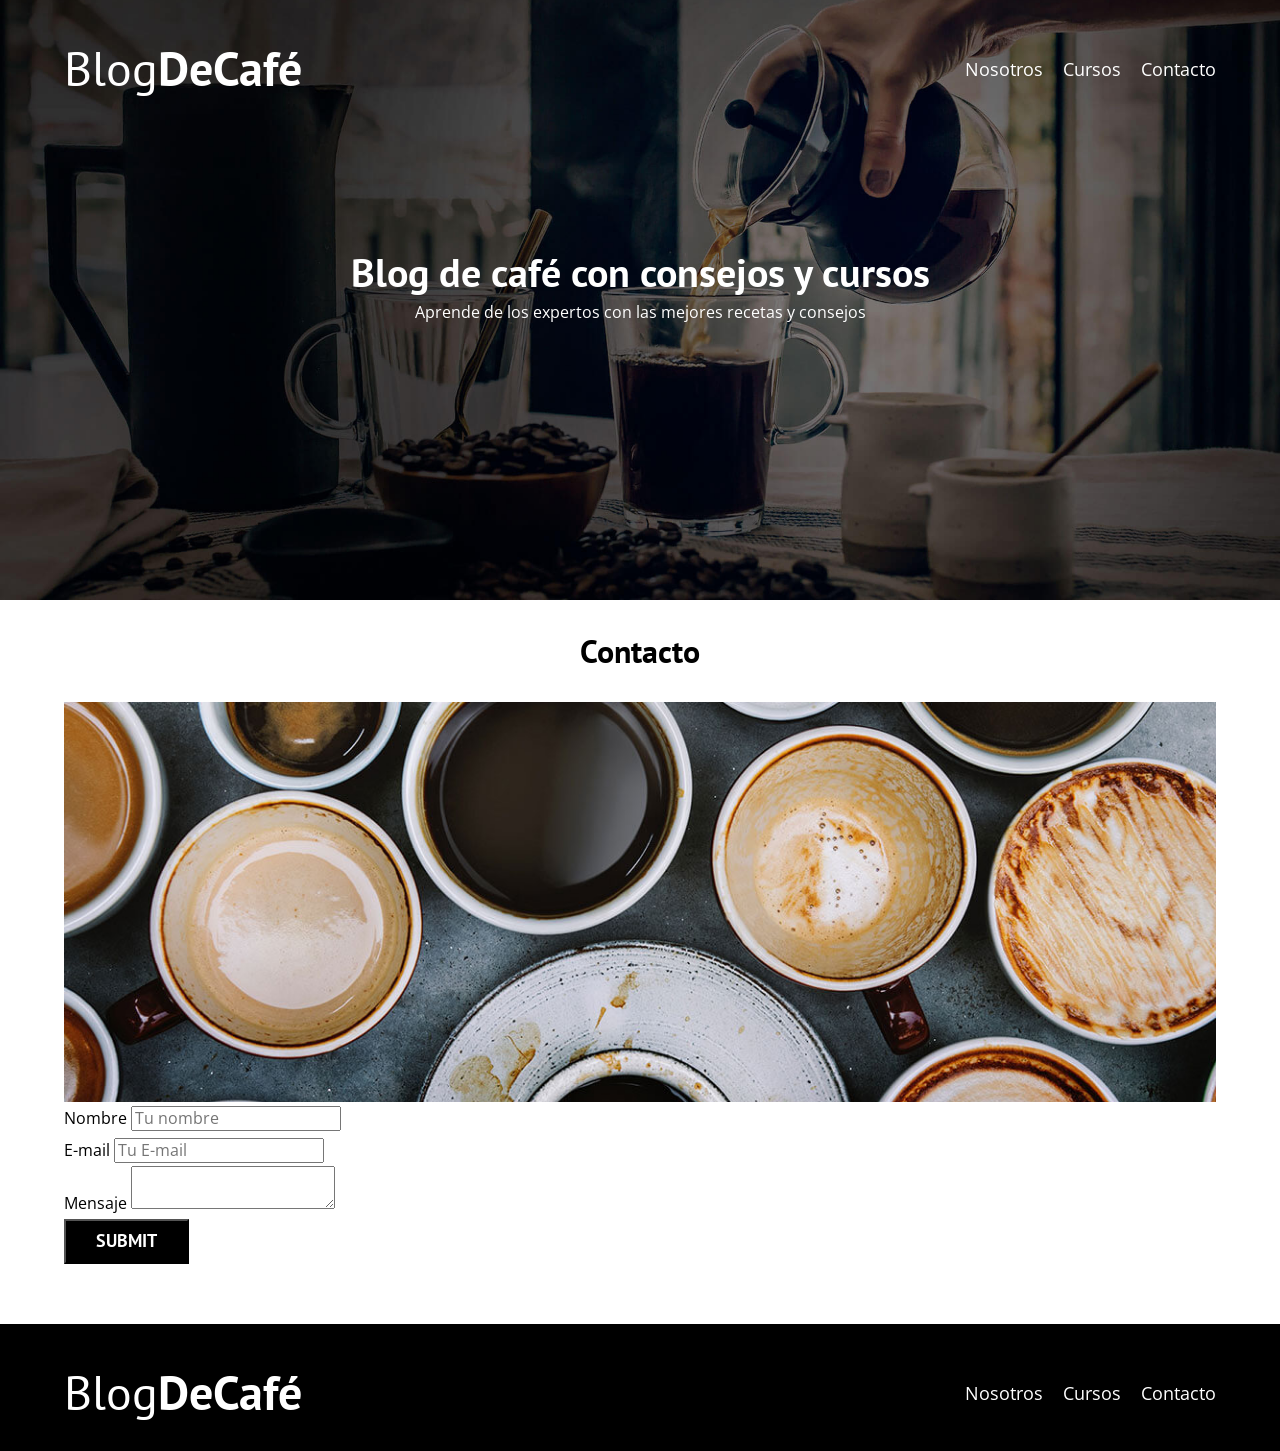
==== contacto.html @ 00d2a70d "HTML para la página de Contacto" ====
<!DOCTYPE html>
<html lang="en">
<head>
    <meta charset="UTF-8">
    <meta name="viewport" content="width=device-width, initial-scale=1.0">
    <title>BlogDeCafé</title>
    <link rel="stylesheet" href="css/normalize.css">
    <link rel="preconnect" href="https://fonts.googleapis.com">
    <link rel="preconnect" href="https://fonts.gstatic.com" crossorigin>
    <link href="https://fonts.googleapis.com/css2?family=Open+Sans&family=PT+Sans:wght@400;700&display=swap" rel="stylesheet">
    <link rel="stylesheet" href="css/style.css">
</head>
<body>
    
    <header class="header">
        <div class="contenedor">
            <div class="barra">
                <div class="logo" href="index.html">
                    <h1 class="logo__nombre no-margin centrar-texto">Blog<span class="logo__bold">DeCafé</span></h1>
                </div>
                <nav class="navegacion">
                    <a href="nosotros.html" class="navegacion__enlace">Nosotros</a>
                    <a href="cursos.html" class="navegacion__enlace">Cursos</a>
                    <a href="contacto.html" class="navegacion__enlace">Contacto</a>    
                </nav>
            </div>
        </div>

        <div class="header__texto">
            <h2 class="no-margin">Blog de café con consejos y cursos</h2>
            <p class="no-margin">Aprende de los expertos con las mejores recetas y consejos</p>
        </div>
    </header>

    <main class="contenedor">
        <h3 class="centrar-texto">Contacto</h3>

        <div class="contacto-bg"></div>
        
        <form class="formulario">
            <div class="campo">
                <label for="nombre">Nombre</label>
                <input type="text" placeholder="Tu nombre" id="nombre">
            </div>
            <div class="campo">
                <label for="email">E-mail</label>
                <input type="email" placeholder="Tu E-mail" id="email">
            </div>
            <div class="campo">
                <label for="mensaje">Mensaje</label>
                <textarea id="mensaje"></textarea>  
            </div>
            <div class="campo">
                <input type="submit" class="boton boton--primario">
            </div>
        </form>
    </main>

    <footer class="footer">
        <div class="contenedor">
            <div class="barra">
                <div class="logo" href="index.html">
                    <h1 class="logo__nombre no-margin centrar-texto">Blog<span class="logo__bold">DeCafé</span></h1>
                </div>
                <nav class="navegacion">
                    <a href="nosotros.html" class="navegacion__enlace">Nosotros</a>
                    <a href="cursos.html" class="navegacion__enlace">Cursos</a>
                    <a href="contacto.html" class="navegacion__enlace">Contacto</a>    
                </nav>
            </div>
        </div>
    </footer>

</body>
</html>
---- css/style.css ----
:root {
    --fuenteHeading: 'PT Sans', sans-serif;
    --fuenteParrafos: 'Open Sans', sans-serif;

    --primario: #784D3C;
    --gris: #e1e1e1;
    --blanco: #ffffff;
    --negro: #000000;
}

html {
    box-sizing: border-box; /* Hacer que el padding, border, etc., no afecte el ancho de los elementos */
    font-size: 62.5%; /* 1 rem = 10px */
}
*, *:before, *:after {
    box-sizing: inherit; /* inherit hereda las características del elemento padre html, además puede heredar de otro selector */
}

body {
    font-family: var(--fuenteParrafos);
    font-size: 1.6rem;
    line-height: 2;
}

/** Globales **/
.contenedor {
/*     max-width: 120rem;
    width: 90%; */
    width: min(90%, 120rem);/* Produce el mismo efecto que max-width: 120rem; width: 90%; */
    margin: 0 auto;/* Centrar horizontalmente */
}

a {
    text-decoration: none;/* Quitar el subrayado a los enlaces */
}

h1, h2, h3, h4 {/* Sistema de headings */
    font-family: var(--fuenteHeading);
    line-height: 1.2;
}
h1 {
    font-size: 4.8rem;
}
h2 {
    font-size: 4rem;
}
h3 {
    font-size: 3.2rem;
}
h4 {
    font-size: 2.8rem;
}

img {
    max-width: 100%;
}

/** Utilidades **/
.no-margin {/* Clase para eliminar el margen que por default aplica el navegador */
    margin: 0;
}
.no-padding {/* Clase para eliminar el padding que por default aplica el navegador */
    padding: 0;
}
.centrar-texto {
    text-align: center;
}

/** Header **/
.header {
    background-image: url(../img/banner.jpg);
    height: 60rem;
    background-size: cover; /* Hacer que la imagen de fondo cubra todo el contenedor */
    background-repeat: no-repeat; /* Evitar que la imagen de fondo se repita */
    background-position: center center; /* Centrar la imagen de fondo, Primer valor para alinear horizontalmente, segundo para alinear verticalmente */
}

.header__texto {
    text-align: center;
    color: var(--blanco);
    margin-top: 5rem;
}

@media (min-width: 768px) {
    .header__texto {
        margin-top: 15rem;
    }
}

.barra {
    padding-top: 4rem;
}

@media (min-width: 768px) {
   .barra {
    display: flex;
    justify-content: space-between;
    align-items: center;
   }
}

.logo {
    color: var(--blanco);
}
.logo__nombre {
    font-weight: 400;
}
.logo__bold {
    font-weight: 700;
}

@media (min-width: 768px) {
    .navegacion {
        display: flex;
        gap: 2rem;
    }
}

.navegacion__enlace {
    display: block;
    text-align: center;
    font-size: 1.8rem;
    color: var(--blanco);
}

@media (min-width: 768px) {
    .contenido-principal{
        display: grid;
        grid-template-columns: 2fr 1fr;
        column-gap: 4rem;
    }
}

.entrada {
    border-bottom: 1px solid var(--gris);  
    margin-bottom: 2rem; 
}

.entrada:last-of-type {
    border: none;
    margin-bottom: 0;
}

.boton {
    display: block;
    font-family: var(--fuenteHeading);
    color: var(--blanco);
    text-align: center;
    padding: 1rem 3rem;
    font-size: 1.8rem;
    text-transform: uppercase;
    font-weight: 700;
    margin-bottom: 2rem;
}

@media (min-width: 768px) {
    .boton {
        display: inline-block;
    }
}

.boton--primario {
    background-color: var(--negro);
}

.boton--secundario {
    background-color: var(--primario);
}

.cursos {
    list-style: none
}

.widget-curso {
    border-bottom: 1px solid var(--gris);
    margin-bottom: 2rem;
}

.widget-curso:last-of-type {
    border: none;
    margin-bottom: 0;
}

.widget-curso__label,
.curso__label {
    font-family: var(--fuenteHeading);
    font-weight: 700;/* El valor puede ser 700 o bold */
}

.widget-curso__info,
.curso__info {
    font-weight: 400;/* El valor puede ser 400 o normal */
}

.widget-curso__label,
.widget-curso__info,
.curso__label,
.curso__info {
    font-size: 2rem;
}

/** Footer **/
.footer {
    background-color: var(--negro);
    padding-bottom: 3rem;
    margin-top: 4rem;
}

/* Sobre Nosotros */
@media (min-width: 768px) {
/*     .sobre-nosotros {
        display: flex;
        gap: 2rem;
    }

    .sobre-nosotros__imagen,
    .sobre-nosotros__texto {
        flex-basis: 50%;
    } */

    .sobre-nosotros {
        display: grid;
        grid-template-columns: repeat(2, 1fr);
        column-gap: 2rem;
    }

/*     .sobre-nosotros {
        display: flex;
        justify-content: space-between;
    }

    .sobre-nosotros__imagen,
    .sobre-nosotros__texto {
        flex-basis: calc(50% - 1rem);
    }    */

/*     .sobre-nosotros {
        display: flex;
        justify-content: space-between;
    }

    .sobre-nosotros__imagen{
        flex: 0 0 calc(50% - 1rem);
    }
    .sobre-nosotros__texto {
        flex: 0 0 calc(50% - 1rem);
    } */  
}

.curso {
    padding: 3rem 0;
    border-bottom: 1px solid var(--gris);
}

@media (min-width: 768px) {
    .curso {
        display: grid;
        grid-template-columns: 1fr 2fr;
        column-gap: 2rem;
    }
}

.curso:last-of-type {
    border: none;
}

/* Contacto */
.contacto-bg {
    background-image: url(../img/contacto.jpg);
    height: 40rem;
    background-size: cover;
    background-repeat: no-repeat;
}
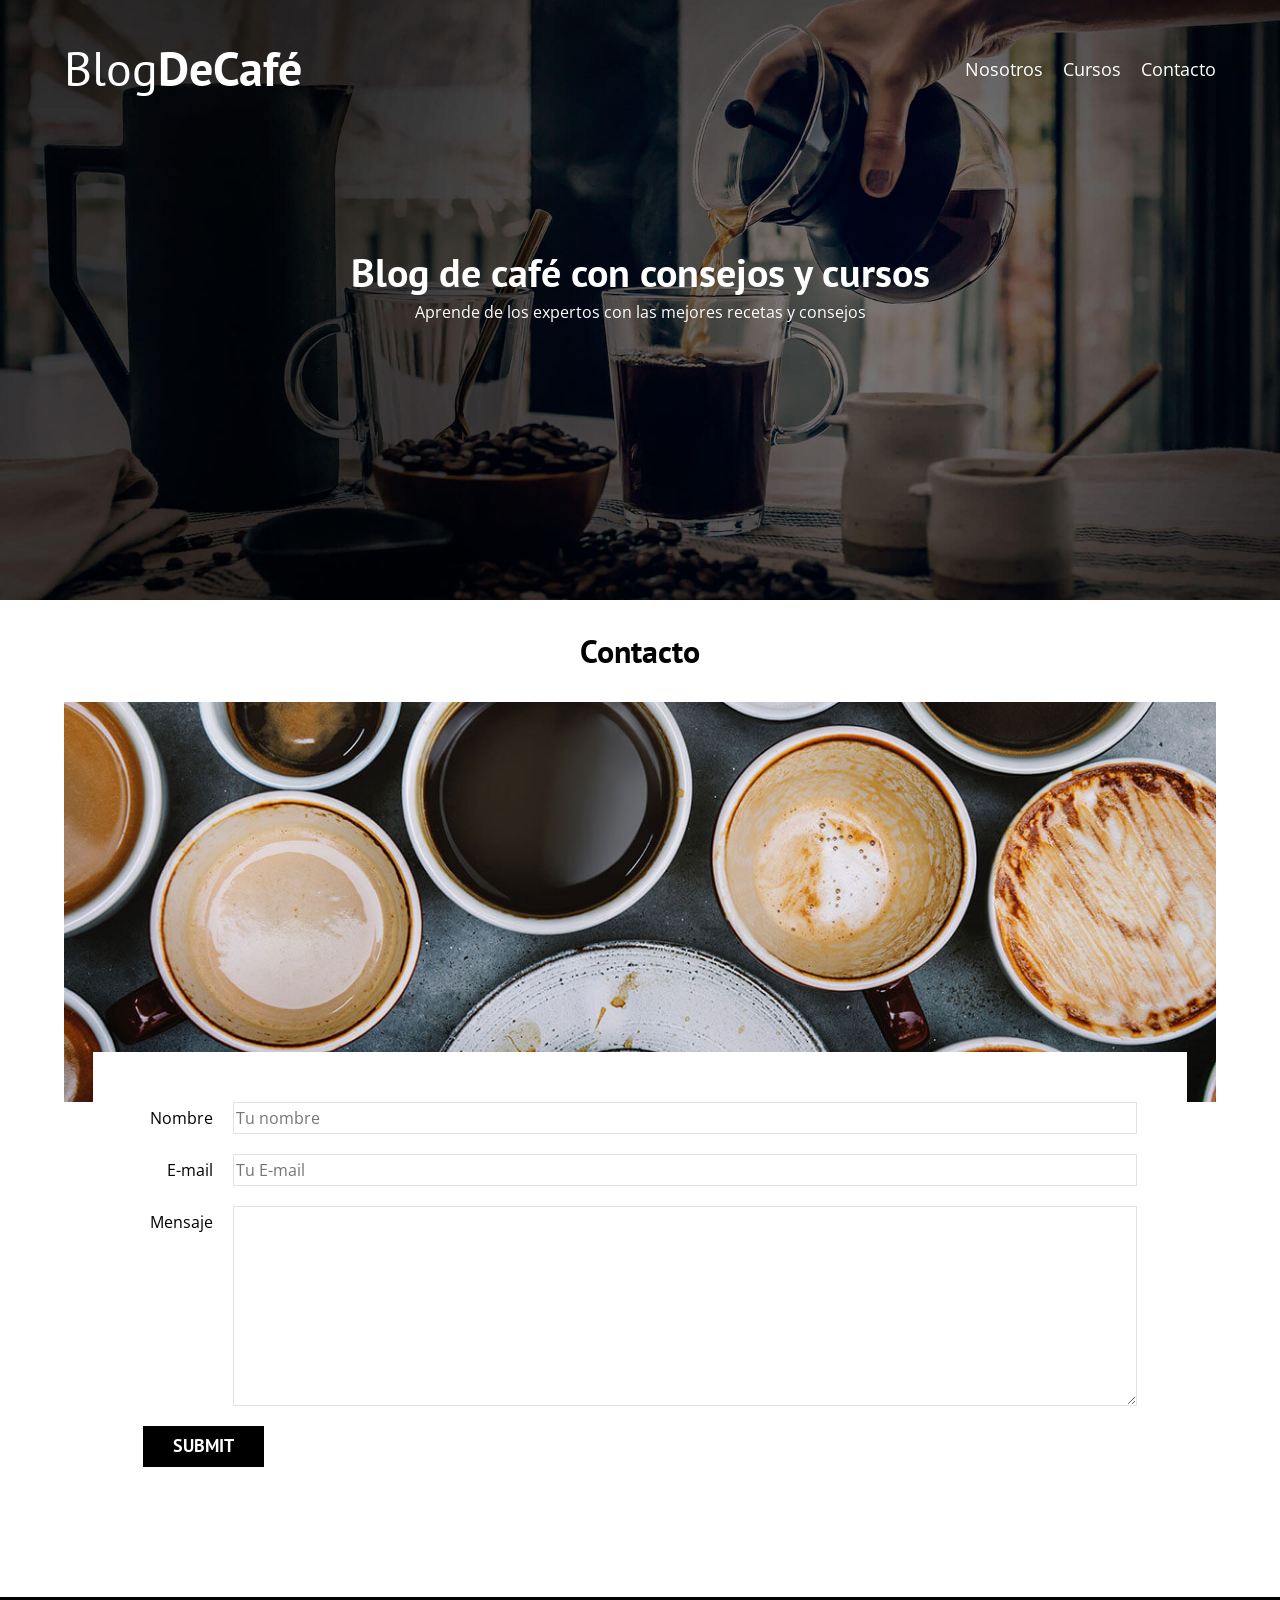
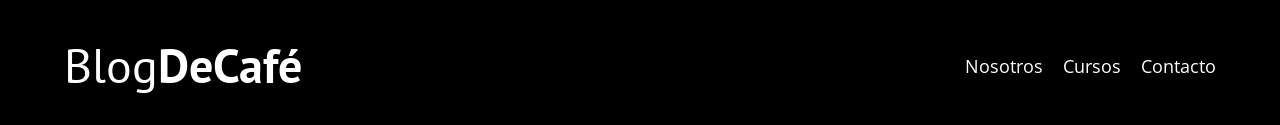
==== commit 4787e90f: "CSS al Formulario de Contacto" ====
--- a/contacto.html
+++ b/contacto.html
@@ -39,16 +39,29 @@
         
         <form class="formulario">
             <div class="campo">
-                <label for="nombre">Nombre</label>
-                <input type="text" placeholder="Tu nombre" id="nombre">
+                <label class="campo__label" for="nombre">Nombre</label>
+                <input 
+                    class="campo__field"
+                    type="text" 
+                    placeholder="Tu nombre" 
+                    id="nombre"
+                >
             </div>
             <div class="campo">
-                <label for="email">E-mail</label>
-                <input type="email" placeholder="Tu E-mail" id="email">
+                <label class="campo__label" for="email">E-mail</label>
+                <input 
+                    class="campo__field"
+                    type="email" 
+                    placeholder="Tu E-mail" 
+                    id="email"
+                >
             </div>
             <div class="campo">
-                <label for="mensaje">Mensaje</label>
-                <textarea id="mensaje"></textarea>  
+                <label class="campo__label" for="mensaje">Mensaje</label>
+                <textarea 
+                    class="campo__field campo__field--textarea"
+                    id="mensaje"
+                ></textarea>  
             </div>
             <div class="campo">
                 <input type="submit" class="boton boton--primario">
--- a/css/style.css
+++ b/css/style.css
@@ -151,12 +151,17 @@
     text-transform: uppercase;
     font-weight: 700;
     margin-bottom: 2rem;
+    border: none;
 }
 
 @media (min-width: 768px) {
     .boton {
         display: inline-block;
     }
+}
+
+.boton:hover {
+    cursor: pointer;
 }
 
 .boton--primario {
@@ -270,4 +275,31 @@
     height: 40rem;
     background-size: cover;
     background-repeat: no-repeat;
+}
+
+.formulario {
+    background-color: var(--blanco);
+    margin: -5rem auto 0 auto;
+    width: 95%;
+    padding: 5rem;
+}
+
+.campo {
+    display: flex;
+    margin-bottom: 2rem;
+}
+
+.campo__label {
+    flex: 0 0 9rem;
+    text-align: right;
+    padding-right: 2rem;
+}
+
+.campo__field {
+    flex: 1;
+    border: 1px solid var(--gris);
+}
+
+.campo__field--textarea {
+    height: 20rem;
 }
